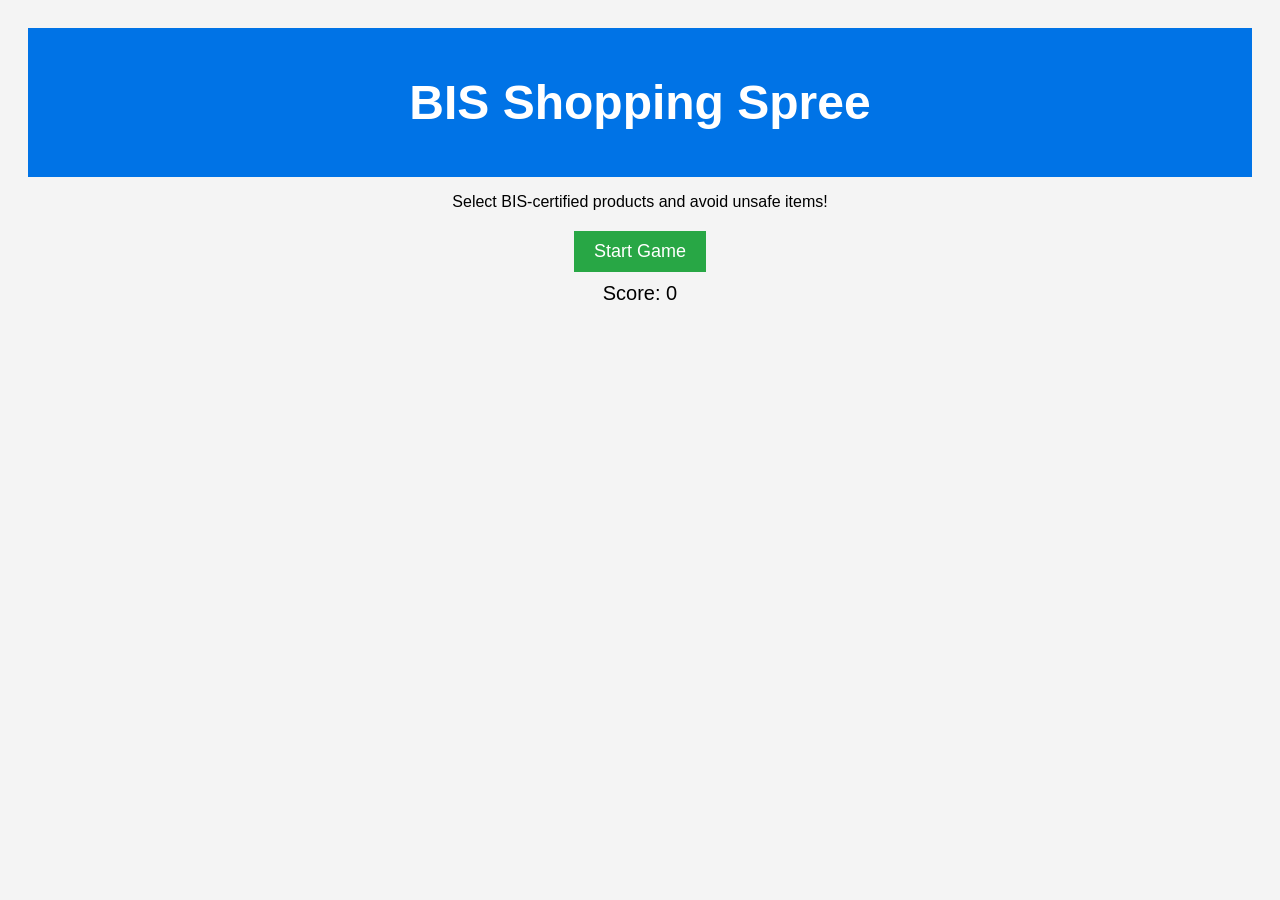
==== index.html @ 7afeb241 "Initial commit" ====
<!DOCTYPE html>
<html lang="en">
<head>
    <meta charset="UTF-8">
    <meta name="viewport" content="width=device-width, initial-scale=1.0">
    <title>BIS Shopping Spree</title>
    <link rel="stylesheet" href="style.css">
</head>
<body>
    <header>
        <h1>BIS Shopping Spree</h1>
    </header>

    <main>
        <p>Select BIS-certified products and avoid unsafe items!</p>
        
        <div id="game-container">
            <div id="product-list">
                <!-- Products will be displayed here -->
            </div>
        </div>

        <button id="start-game">Start Game</button>
        <p id="score">Score: 0</p>
    </main>

    <script src="script.js"></script>
</body>
</html>
---- style.css ----
body {
    font-family: Arial, sans-serif;
    text-align: center;
    background-color: #f4f4f4;
    padding: 20px;
}

header {
    background-color: #0073e6;
    color: white;
    padding: 15px;
    font-size: 24px;
}

#game-container {
    margin-top: 20px;
}

#product-list {
    display: flex;
    flex-wrap: wrap;
    justify-content: center;
}

.product {
    width: 150px;
    padding: 10px;
    margin: 10px;
    background-color: white;
    border: 2px solid #ddd;
    cursor: pointer;
}

.product img {
    width: 100%;
    height: 100px;
    object-fit: cover;
}

#start-game {
    background-color: #28a745;
    color: white;
    padding: 10px 20px;
    font-size: 18px;
    cursor: pointer;
    border: none;
}

#score {
    font-size: 20px;
    margin-top: 10px;
}
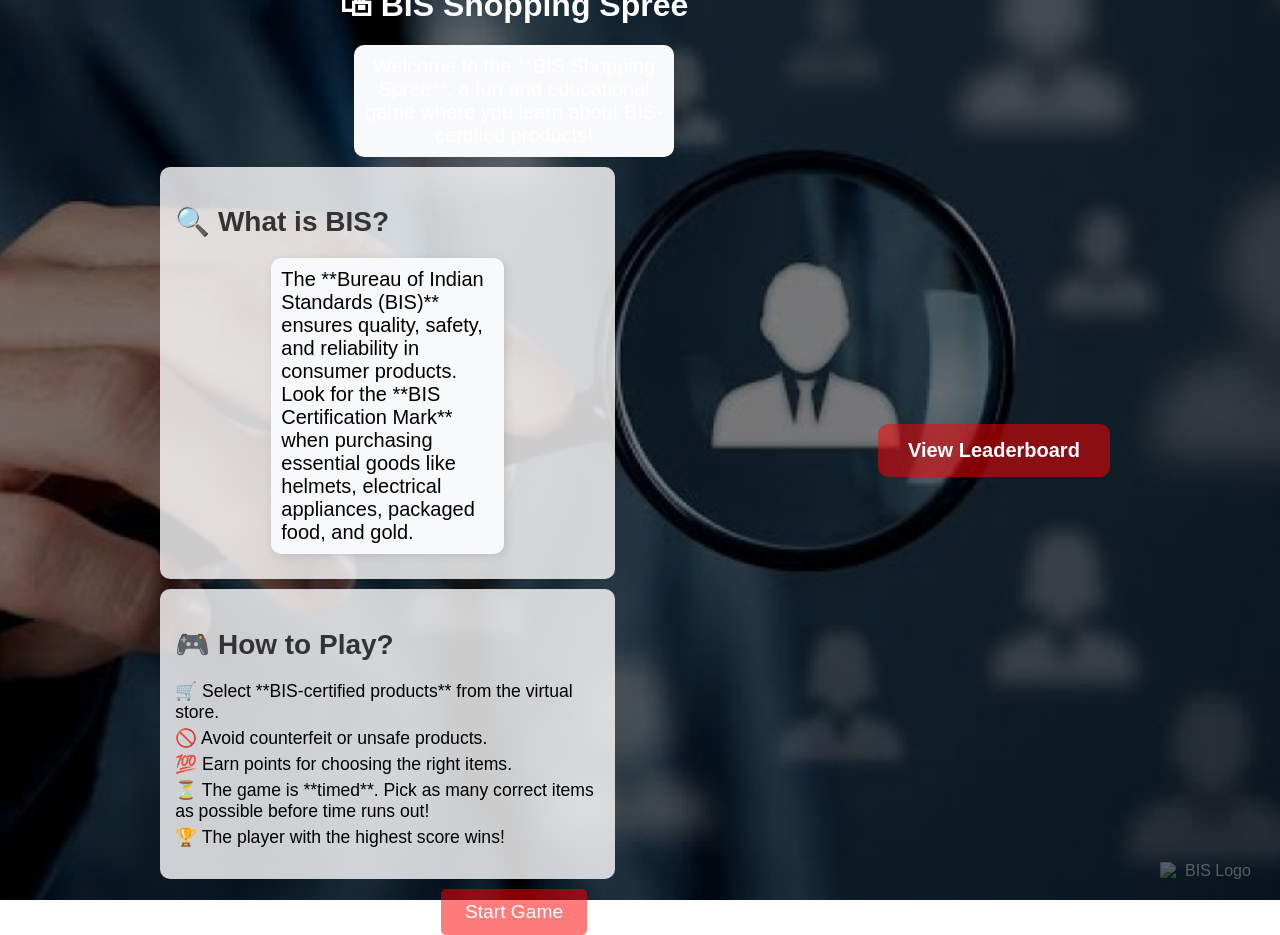
==== commit 8c7e9023: "Updated project files" ====
--- a/index.html
+++ b/index.html
@@ -7,23 +7,48 @@
     <link rel="stylesheet" href="style.css">
 </head>
 <body>
-    <header>
-        <h1>BIS Shopping Spree</h1>
-    </header>
+    <div class="home-container">
+        <div class="content">
+            <h1>🛍 BIS Shopping Spree</h1>
+            <p>Welcome to the **BIS Shopping Spree**, a fun and educational game where you learn about BIS-certified products!</p>
 
-    <main>
-        <p>Select BIS-certified products and avoid unsafe items!</p>
-        
-        <div id="game-container">
-            <div id="product-list">
-                <!-- Products will be displayed here -->
+            <div class="info-box">
+                <h2>🔍 What is BIS?</h2>
+                <p>The **Bureau of Indian Standards (BIS)** ensures quality, safety, and reliability in consumer products. Look for the **BIS Certification Mark** when purchasing essential goods like helmets, electrical appliances, packaged food, and gold.</p>
             </div>
+
+            <div class="info-box">
+                <h2>🎮 How to Play?</h2>
+                <ul>
+                    <li>🛒 Select **BIS-certified products** from the virtual store.</li>
+                    <li>🚫 Avoid counterfeit or unsafe products.</li>
+                    <li>💯 Earn points for choosing the right items.</li>
+                    <li>⏳ The game is **timed**. Pick as many correct items as possible before time runs out!</li>
+                    <li>🏆 The player with the highest score wins!</li>
+                </ul>
+            </div>
+
+            <button onclick="startGame()">Start Game</button>
         </div>
+    </div>
 
-        <button id="start-game">Start Game</button>
-        <p id="score">Score: 0</p>
-    </main>
-
-    <script src="script.js"></script>
+    <script>
+        function startGame() {
+            window.location.href = "game.html";
+        }
+    </script>
+    <button class="animated-btn" onclick="window.location.href='leaderboard.html'">View Leaderboard</button> 
+    <img src="bis-logo.png" alt="BIS Logo" class="watermark">   
 </body>
 </html>
+<!DOCTYPE html>
+<html lang="en">
+<head>
+    <meta charset="UTF-8">
+    <meta name="viewport" content="width=device-width, initial-scale=1.0">
+    <title>BIS Shopping Spree</title>
+    <link rel="stylesheet" href="style.css">
+</head>
+
+
+
--- a/style.css
+++ b/style.css
@@ -1,52 +1,337 @@
+/* Full-screen Background */
 body {
-    font-family: Arial, sans-serif;
-    text-align: center;
-    background-color: #f4f4f4;
+    margin: 0;
+    padding: 0;
+    height: 100vh;
+    display: flex;
+    justify-content: center;
+    align-items: center;
+    text-align: center;
+    font-family: 'Arial', sans-serif;
+    color: rgb(255, 255, 255);
+    background: url('images/bisbg.png') no-repeat center center fixed;
+    background-size: cover;
+    animation: fadeIn 2s ease-in-out;
+}
+
+.home-container {
+    position: relative;
+    height: 100vh;
+    display: flex;
+    flex-direction: column;
+    align-items: center;
+    justify-content: center;
+    text-align: center;
+    color: white;
+    background: url('images/background.jpg') no-repeat center center fixed;;
+}
+
+.overlay {
+    position: absolute;
+    top: 0; left: 0;
+    width: 100%; height: 100%;
+    background: rgba(0, 0, 0, 0.5); /* Dark overlay for readability */
+}
+
+/* Info Box Styling */
+.info-box {
+    background: rgba(255, 255, 255, 0.8);
+    color: #000;
+    padding: 15px;
+    width: 60%;
+    border-radius: 10px;
+    margin: 10px 0;
+    text-align: left;
+}
+
+h1, h2 {
+    z-index: 2;
+}
+
+ul {
+    list-style: none;
+    padding: 0;
+}
+
+ul li {
+    font-size: 1.1rem;
+    margin: 5px 0;
+}
+
+/* Button Styling */
+button {
+    z-index: 2;
+    padding: 12px 24px;
+    font-size: 1.2rem;
+    color: white;
+    background-color: #ff000083;
+    border: none;
+    cursor: pointer;
+    border-radius: 5px;
+    transition: 0.3s;
+}
+
+button:hover {
+    background-color: #ff000083;
+}
+.container {
+    text-align: center;
+    background: rgba(255, 255, 255, 0.9);
     padding: 20px;
-}
-
-header {
-    background-color: #0073e6;
-    color: white;
-    padding: 15px;
-    font-size: 24px;
-}
-
-#game-container {
+    border-radius: 15px;
+    box-shadow: 0px 4px 10px rgba(0, 0, 0, 0.2);
+    width: 50%;
+    margin: auto;
+}
+
+#leaderboard p {
+    font-size: 18px;
+    margin: 5px 0;
+    font-weight: bold;
+}
+/* Center everything */
+.container {
+    text-align: center;
+    margin-top: 50px;
+    font-family: 'Arial', sans-serif;
+}
+
+/* Leaderboard Title */
+h2 {
+    font-size: 28px;
+    margin-bottom: 20px;
+    color: #333;
+}
+
+/* Score items */
+p {
+    font-size: 20px;
+    padding: 10px;
+    background: #f8f9fa;
+    border-radius: 10px;
+    margin: 10px auto;
+    width: 50%;
+    max-width: 300px;
+    box-shadow: 2px 2px 10px rgba(0, 0, 0, 0.1);
+}
+
+/* Animation - fade in effect */
+.fade-in {
+    opacity: 0;
+    animation: fadeInUp 0.8s ease-in-out forwards;
+}
+
+@keyframes fadeInUp {
+    0% { opacity: 0; transform: translateY(20px); }
+    100% { opacity: 1; transform: translateY(0); }
+}
+
+/* Reset button */
+.reset-btn {
+    background: #ff000083;
+    color: white;
+    border: none;
+    padding: 10px 20px;
+    font-size: 18px;
+    cursor: pointer;
     margin-top: 20px;
-}
-
-#product-list {
-    display: flex;
-    flex-wrap: wrap;
-    justify-content: center;
-}
-
+    border-radius: 5px;
+    transition: 0.3s;
+}
+
+.reset-btn:hover {
+    background: #1887e8;
+}
+/* Apply BIS Official Theme */
+body {
+    background: url('images/bisbg.png') no-repeat center center fixed;
+    background-size: cover;
+    font-family: 'Arial', sans-serif;
+    color: #fff;
+    text-align: center;
+}
+
+/* Dark overlay for readability */
+body::before {
+    content: "";
+    position: absolute;
+    top: 0;
+    left: 0;
+    width: 100%;
+    height: 100%;
+    background: rgba(0, 0, 0, 0.5);
+    z-index: -1;
+}
+/* Default button style */
+.animated-btn {
+    display: inline-block;
+    padding: 15px 30px;
+    font-size: 20px;
+    font-weight: bold;
+    color: white;
+    background: #ff000083;
+    border: none;
+    border-radius: 10px;
+    cursor: pointer;
+    transition: transform 0.2s, background 0.3s;
+    animation: fadeIn 2s ease-in-out;
+    margin: 10px;
+}
+
+/* Hover animation */
+.animated-btn:hover {
+    background: #ff000083;
+    transform: scale(1.1);
+}
+
+/* Click effect */
+.animated-btn:active {
+    transform: scale(0.9);
+}
+/* Style for product items */
 .product {
+    display: inline-block;
     width: 150px;
     padding: 10px;
+    background: rgba(255, 255, 255, 0.8);
+    border-radius: 10px;
     margin: 10px;
-    background-color: white;
-    border: 2px solid #ddd;
-    cursor: pointer;
-}
-
-.product img {
+    text-align: center;
+    cursor: pointer;
+    transition: transform 0.3s ease-in-out, box-shadow 0.3s ease-in-out;
+}
+
+/* Hover effect */
+.product:hover {
+    transform: scale(1.1);
+    box-shadow: 0px 4px 10px rgba(255, 255, 255, 0.8);
+}
+
+/* Selected product animation */
+.selected {
+    animation: popEffect 0.5s ease-out;
+}
+
+@keyframes popEffect {
+    0% { transform: scale(1); }
+    50% { transform: scale(1.3); }
+    100% { transform: scale(1); }
+}
+
+/* Wrong product shake effect */
+.wrong {
+    animation: shakeEffect 0.4s ease-in-out;
+}
+
+@keyframes shakeEffect {
+    0% { transform: translateX(0); }
+    25% { transform: translateX(-5px); }
+    50% { transform: translateX(5px); }
+    75% { transform: translateX(-5px); }
+    100% { transform: translateX(0); }
+}
+/* BIS Logo Watermark */
+.watermark {
+    position: fixed;
+    bottom: 20px;
+    right: 20px;
+    width: 100px;
+    opacity: 0.3;
+    z-index: 999;
+}
+@keyframes backgroundAnimation {
+    0% { background: linear-gradient(45deg, #007bff, #00c853); }
+    50% { background: linear-gradient(45deg, #ff4081, #ff9100); }
+    100% { background: linear-gradient(45deg, #007bff, #00c853); }
+}
+/* BIS Logo Styling */
+.logo {
+    width: 150px;
+    animation: fadeIn 2s ease-in-out;
+}
+
+/* Title Animation */
+.animated-title {
+    font-size: 40px;
+    font-weight: bold;
+    margin-top: 20px;
+    animation: bounceIn 1.5s ease-in-out;
+}
+
+/* Game Info */
+.game-info {
+    font-size: 18px;
+    margin: 20px 0;
+    opacity: 0;
+    animation: fadeIn 2s ease-in-out forwards;
+    animation-delay: 1s;
+}
+
+/* Animated Buttons */
+.animated-btn {
+    display: inline-block;
+    padding: 15px 30px;
+    font-size: 20px;
+    font-weight: bold;
+    color: white;
+    background: #ff000083;
+    border: none;
+    border-radius: 10px;
+    cursor: pointer;
+    transition: transform 0.2s, background 0.3s;
+    animation: fadeIn 2s ease-in-out;
+    margin: 10px;
+}
+
+/* Button Hover Effect */
+.animated-btn:hover {
+    background: #ff000083;
+    transform: scale(1.1);
+}
+
+/* Keyframe Animations */
+@keyframes bounceIn {
+    0% { transform: scale(0.5); opacity: 0; }
+    50% { transform: scale(1.1); opacity: 1; }
+    100% { transform: scale(1); }
+}
+
+@keyframes fadeIn {
+    0% { opacity: 0; }
+    100% { opacity: 1; }
+}
+.basket-container {
+    position: absolute;
+    bottom: 10%;
+    right: 10%;
+    width: 150px;
+    height: 150px;
+}
+
+#basket {
     width: 100%;
-    height: 100px;
-    object-fit: cover;
-}
-
-#start-game {
-    background-color: #28a745;
-    color: white;
-    padding: 10px 20px;
-    font-size: 18px;
-    cursor: pointer;
-    border: none;
-}
-
-#score {
-    font-size: 20px;
-    margin-top: 10px;
-}
+}
+
+/* Animation when product is collected */
+@keyframes moveToBasket {
+    0% {
+        transform: translate(0, 0);
+        opacity: 1;
+    }
+    100% {
+        transform: translate(200px, -100px) scale(0.5); /* Moves and shrinks */
+        opacity: 0;
+    }
+}
+
+/* Non-BIS product shakes */
+@keyframes shake {
+    0%, 100% { transform: translateX(0); }
+    25% { transform: translateX(-5px); }
+    50% { transform: translateX(5px); }
+    75% { transform: translateX(-5px); }
+}
+
+.wrong {
+    animation: shake 0.3s ease-in-out;
+}
--- a/style.css
+++ b/style.css
@@ -1,52 +1,337 @@
+/* Full-screen Background */
 body {
-    font-family: Arial, sans-serif;
-    text-align: center;
-    background-color: #f4f4f4;
+    margin: 0;
+    padding: 0;
+    height: 100vh;
+    display: flex;
+    justify-content: center;
+    align-items: center;
+    text-align: center;
+    font-family: 'Arial', sans-serif;
+    color: rgb(255, 255, 255);
+    background: url('images/bisbg.png') no-repeat center center fixed;
+    background-size: cover;
+    animation: fadeIn 2s ease-in-out;
+}
+
+.home-container {
+    position: relative;
+    height: 100vh;
+    display: flex;
+    flex-direction: column;
+    align-items: center;
+    justify-content: center;
+    text-align: center;
+    color: white;
+    background: url('images/background.jpg') no-repeat center center fixed;;
+}
+
+.overlay {
+    position: absolute;
+    top: 0; left: 0;
+    width: 100%; height: 100%;
+    background: rgba(0, 0, 0, 0.5); /* Dark overlay for readability */
+}
+
+/* Info Box Styling */
+.info-box {
+    background: rgba(255, 255, 255, 0.8);
+    color: #000;
+    padding: 15px;
+    width: 60%;
+    border-radius: 10px;
+    margin: 10px 0;
+    text-align: left;
+}
+
+h1, h2 {
+    z-index: 2;
+}
+
+ul {
+    list-style: none;
+    padding: 0;
+}
+
+ul li {
+    font-size: 1.1rem;
+    margin: 5px 0;
+}
+
+/* Button Styling */
+button {
+    z-index: 2;
+    padding: 12px 24px;
+    font-size: 1.2rem;
+    color: white;
+    background-color: #ff000083;
+    border: none;
+    cursor: pointer;
+    border-radius: 5px;
+    transition: 0.3s;
+}
+
+button:hover {
+    background-color: #ff000083;
+}
+.container {
+    text-align: center;
+    background: rgba(255, 255, 255, 0.9);
     padding: 20px;
-}
-
-header {
-    background-color: #0073e6;
-    color: white;
-    padding: 15px;
-    font-size: 24px;
-}
-
-#game-container {
+    border-radius: 15px;
+    box-shadow: 0px 4px 10px rgba(0, 0, 0, 0.2);
+    width: 50%;
+    margin: auto;
+}
+
+#leaderboard p {
+    font-size: 18px;
+    margin: 5px 0;
+    font-weight: bold;
+}
+/* Center everything */
+.container {
+    text-align: center;
+    margin-top: 50px;
+    font-family: 'Arial', sans-serif;
+}
+
+/* Leaderboard Title */
+h2 {
+    font-size: 28px;
+    margin-bottom: 20px;
+    color: #333;
+}
+
+/* Score items */
+p {
+    font-size: 20px;
+    padding: 10px;
+    background: #f8f9fa;
+    border-radius: 10px;
+    margin: 10px auto;
+    width: 50%;
+    max-width: 300px;
+    box-shadow: 2px 2px 10px rgba(0, 0, 0, 0.1);
+}
+
+/* Animation - fade in effect */
+.fade-in {
+    opacity: 0;
+    animation: fadeInUp 0.8s ease-in-out forwards;
+}
+
+@keyframes fadeInUp {
+    0% { opacity: 0; transform: translateY(20px); }
+    100% { opacity: 1; transform: translateY(0); }
+}
+
+/* Reset button */
+.reset-btn {
+    background: #ff000083;
+    color: white;
+    border: none;
+    padding: 10px 20px;
+    font-size: 18px;
+    cursor: pointer;
     margin-top: 20px;
-}
-
-#product-list {
-    display: flex;
-    flex-wrap: wrap;
-    justify-content: center;
-}
-
+    border-radius: 5px;
+    transition: 0.3s;
+}
+
+.reset-btn:hover {
+    background: #1887e8;
+}
+/* Apply BIS Official Theme */
+body {
+    background: url('images/bisbg.png') no-repeat center center fixed;
+    background-size: cover;
+    font-family: 'Arial', sans-serif;
+    color: #fff;
+    text-align: center;
+}
+
+/* Dark overlay for readability */
+body::before {
+    content: "";
+    position: absolute;
+    top: 0;
+    left: 0;
+    width: 100%;
+    height: 100%;
+    background: rgba(0, 0, 0, 0.5);
+    z-index: -1;
+}
+/* Default button style */
+.animated-btn {
+    display: inline-block;
+    padding: 15px 30px;
+    font-size: 20px;
+    font-weight: bold;
+    color: white;
+    background: #ff000083;
+    border: none;
+    border-radius: 10px;
+    cursor: pointer;
+    transition: transform 0.2s, background 0.3s;
+    animation: fadeIn 2s ease-in-out;
+    margin: 10px;
+}
+
+/* Hover animation */
+.animated-btn:hover {
+    background: #ff000083;
+    transform: scale(1.1);
+}
+
+/* Click effect */
+.animated-btn:active {
+    transform: scale(0.9);
+}
+/* Style for product items */
 .product {
+    display: inline-block;
     width: 150px;
     padding: 10px;
+    background: rgba(255, 255, 255, 0.8);
+    border-radius: 10px;
     margin: 10px;
-    background-color: white;
-    border: 2px solid #ddd;
-    cursor: pointer;
-}
-
-.product img {
+    text-align: center;
+    cursor: pointer;
+    transition: transform 0.3s ease-in-out, box-shadow 0.3s ease-in-out;
+}
+
+/* Hover effect */
+.product:hover {
+    transform: scale(1.1);
+    box-shadow: 0px 4px 10px rgba(255, 255, 255, 0.8);
+}
+
+/* Selected product animation */
+.selected {
+    animation: popEffect 0.5s ease-out;
+}
+
+@keyframes popEffect {
+    0% { transform: scale(1); }
+    50% { transform: scale(1.3); }
+    100% { transform: scale(1); }
+}
+
+/* Wrong product shake effect */
+.wrong {
+    animation: shakeEffect 0.4s ease-in-out;
+}
+
+@keyframes shakeEffect {
+    0% { transform: translateX(0); }
+    25% { transform: translateX(-5px); }
+    50% { transform: translateX(5px); }
+    75% { transform: translateX(-5px); }
+    100% { transform: translateX(0); }
+}
+/* BIS Logo Watermark */
+.watermark {
+    position: fixed;
+    bottom: 20px;
+    right: 20px;
+    width: 100px;
+    opacity: 0.3;
+    z-index: 999;
+}
+@keyframes backgroundAnimation {
+    0% { background: linear-gradient(45deg, #007bff, #00c853); }
+    50% { background: linear-gradient(45deg, #ff4081, #ff9100); }
+    100% { background: linear-gradient(45deg, #007bff, #00c853); }
+}
+/* BIS Logo Styling */
+.logo {
+    width: 150px;
+    animation: fadeIn 2s ease-in-out;
+}
+
+/* Title Animation */
+.animated-title {
+    font-size: 40px;
+    font-weight: bold;
+    margin-top: 20px;
+    animation: bounceIn 1.5s ease-in-out;
+}
+
+/* Game Info */
+.game-info {
+    font-size: 18px;
+    margin: 20px 0;
+    opacity: 0;
+    animation: fadeIn 2s ease-in-out forwards;
+    animation-delay: 1s;
+}
+
+/* Animated Buttons */
+.animated-btn {
+    display: inline-block;
+    padding: 15px 30px;
+    font-size: 20px;
+    font-weight: bold;
+    color: white;
+    background: #ff000083;
+    border: none;
+    border-radius: 10px;
+    cursor: pointer;
+    transition: transform 0.2s, background 0.3s;
+    animation: fadeIn 2s ease-in-out;
+    margin: 10px;
+}
+
+/* Button Hover Effect */
+.animated-btn:hover {
+    background: #ff000083;
+    transform: scale(1.1);
+}
+
+/* Keyframe Animations */
+@keyframes bounceIn {
+    0% { transform: scale(0.5); opacity: 0; }
+    50% { transform: scale(1.1); opacity: 1; }
+    100% { transform: scale(1); }
+}
+
+@keyframes fadeIn {
+    0% { opacity: 0; }
+    100% { opacity: 1; }
+}
+.basket-container {
+    position: absolute;
+    bottom: 10%;
+    right: 10%;
+    width: 150px;
+    height: 150px;
+}
+
+#basket {
     width: 100%;
-    height: 100px;
-    object-fit: cover;
-}
-
-#start-game {
-    background-color: #28a745;
-    color: white;
-    padding: 10px 20px;
-    font-size: 18px;
-    cursor: pointer;
-    border: none;
-}
-
-#score {
-    font-size: 20px;
-    margin-top: 10px;
-}
+}
+
+/* Animation when product is collected */
+@keyframes moveToBasket {
+    0% {
+        transform: translate(0, 0);
+        opacity: 1;
+    }
+    100% {
+        transform: translate(200px, -100px) scale(0.5); /* Moves and shrinks */
+        opacity: 0;
+    }
+}
+
+/* Non-BIS product shakes */
+@keyframes shake {
+    0%, 100% { transform: translateX(0); }
+    25% { transform: translateX(-5px); }
+    50% { transform: translateX(5px); }
+    75% { transform: translateX(-5px); }
+}
+
+.wrong {
+    animation: shake 0.3s ease-in-out;
+}
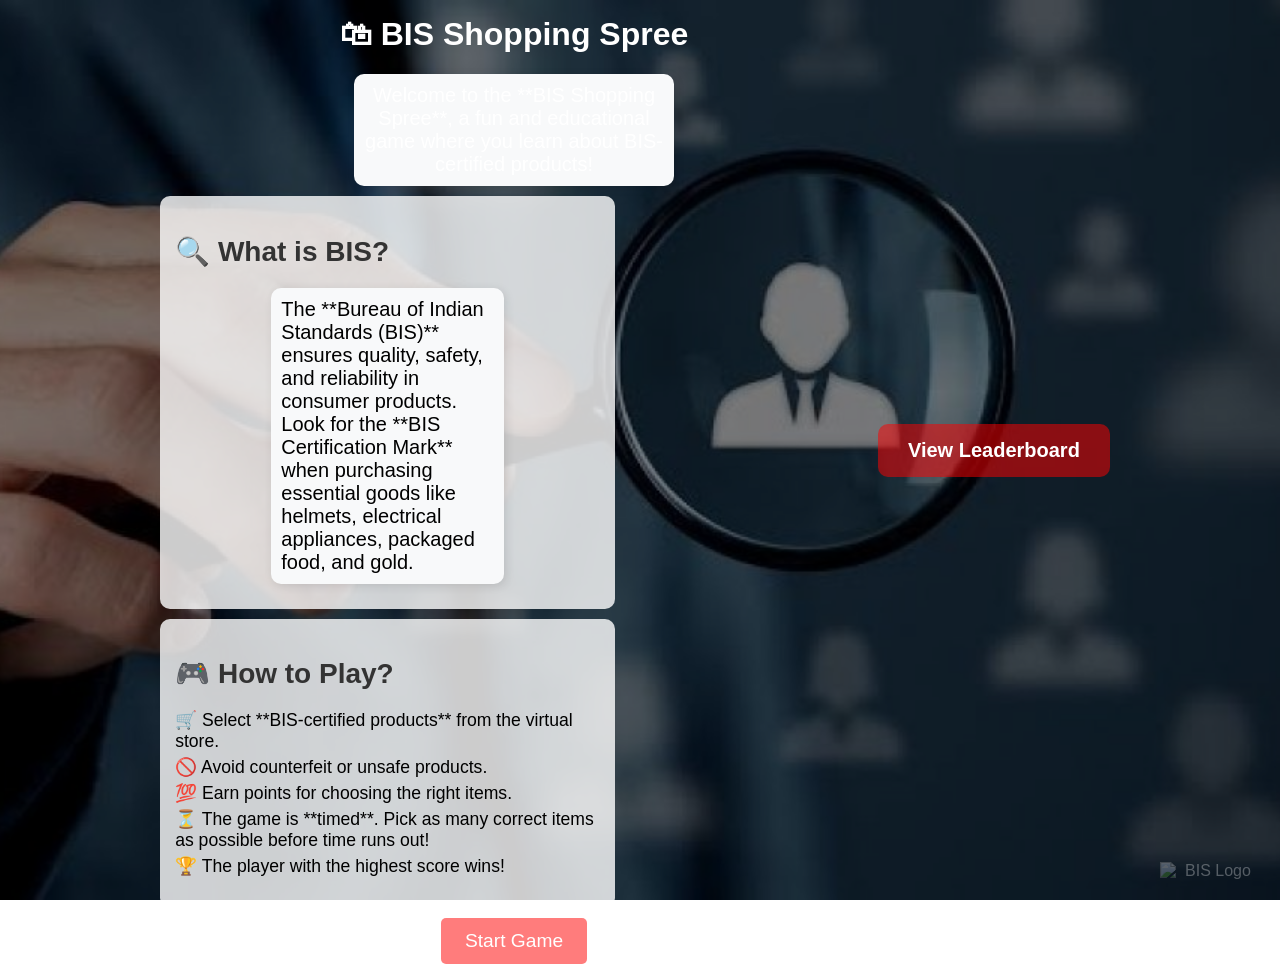
==== commit 8b44fceb: "Initial commit" ====
--- a/index.html
+++ b/index.html
@@ -9,6 +9,8 @@
 <body>
     <div class="home-container">
         <div class="content">
+            <!-- This is an update to trigger GitHub Pages refresh -->
+            <h1>Welcome to BIS Shopping Spree!</h1>
             <h1>🛍 BIS Shopping Spree</h1>
             <p>Welcome to the **BIS Shopping Spree**, a fun and educational game where you learn about BIS-certified products!</p>
 
